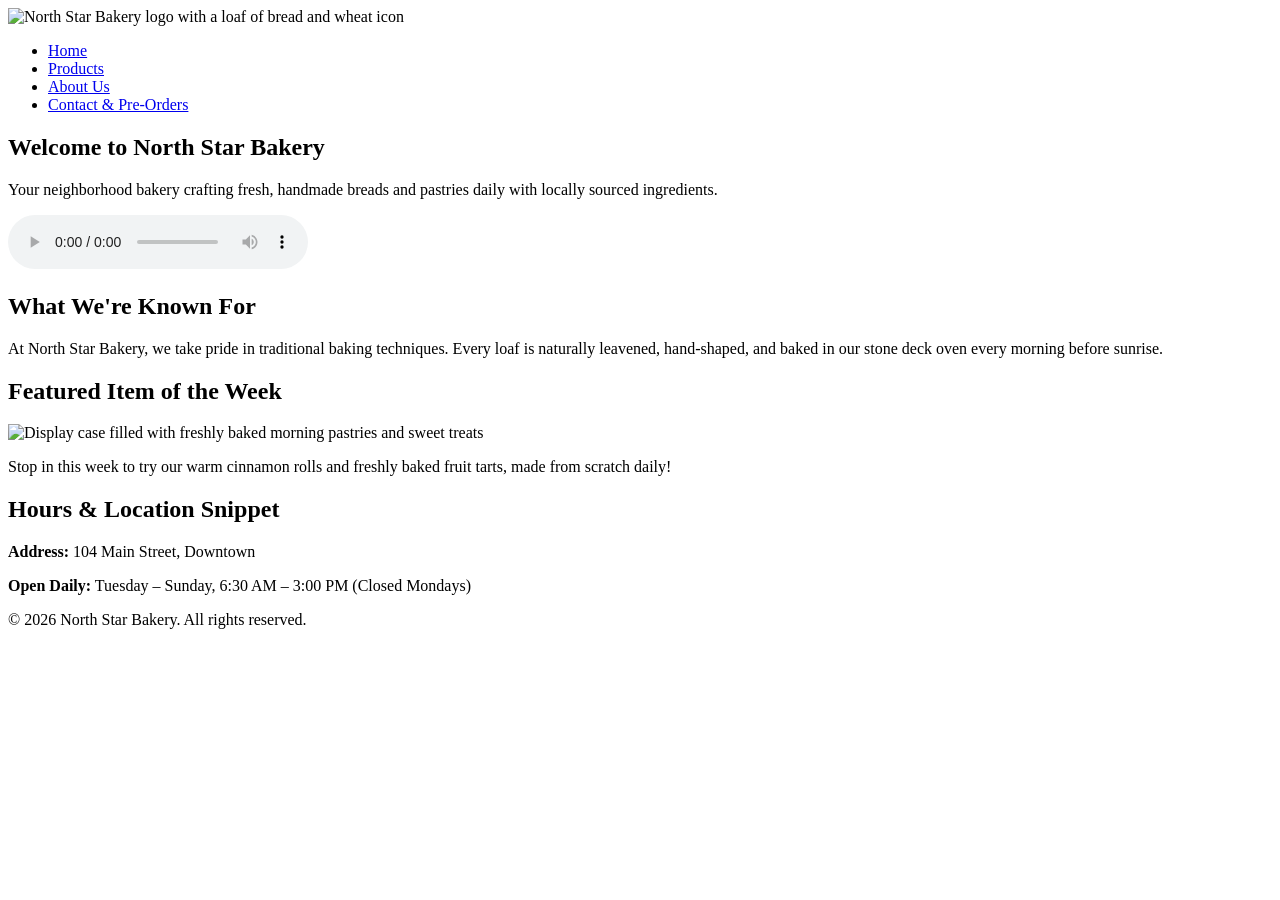
==== index.html @ 350ea7fb "Add files via upload" ====
<!DOCTYPE html>
<html lang="en">
<head>
    <meta charset="UTF-8">
    <meta name="viewport" content="width=device-width, initial-scale=1.0">
    <title>North Star Bakery - Fresh Local Artisan Breads & Pastries</title>
</head>
<body>
    <header>
        <img src="bakery-logo.png" alt="North Star Bakery logo with a loaf of bread and wheat icon">
        <nav>
            <ul>
                <li><a href="index.html">Home</a></li>
                <li><a href="products.html">Products</a></li>
                <li><a href="about.html">About Us</a></li>
                <li><a href="contact.html">Contact & Pre-Orders</a></li>
            </ul>
        </nav>
    </header>

    <main>
        <section>
            <h1>Welcome to North Star Bakery</h1>
            <p>Your neighborhood bakery crafting fresh, handmade breads and pastries daily with locally sourced ingredients.</p>
            
            <audio controls>
                <source src="bakery-welcome.mp3" type="audio/mpeg">
                <p>Your browser does not support the audio element. Listen to our audio welcome message where our head baker shares our morning baking process and passion for fresh artisan breads.</p>
            </audio>
        </section>

        <section>
            <h2>What We're Known For</h2>
            <p>At North Star Bakery, we take pride in traditional baking techniques. Every loaf is naturally leavened, hand-shaped, and baked in our stone deck oven every morning before sunrise.</p>
        </section>

        <section>
            <h2>Featured Item of the Week</h2>
            <picture>
                <source media="(min-width: 768px)" srcset="bakery-feature-large.jpg">
                <img src="bakery-feature-small.jpg" alt="Display case filled with freshly baked morning pastries and sweet treats">
            </picture>
            <p>Stop in this week to try our warm cinnamon rolls and freshly baked fruit tarts, made from scratch daily!</p>
        </section>

        <section>
            <h2>Hours & Location Snippet</h2>
            <p><strong>Address:</strong> 104 Main Street, Downtown</p>
            <p><strong>Open Daily:</strong> Tuesday – Sunday, 6:30 AM – 3:00 PM (Closed Mondays)</p>
        </section>
    </main>

    <footer>
        <p>&copy; 2026 North Star Bakery. All rights reserved.</p>
    </footer>
</body>
</html>
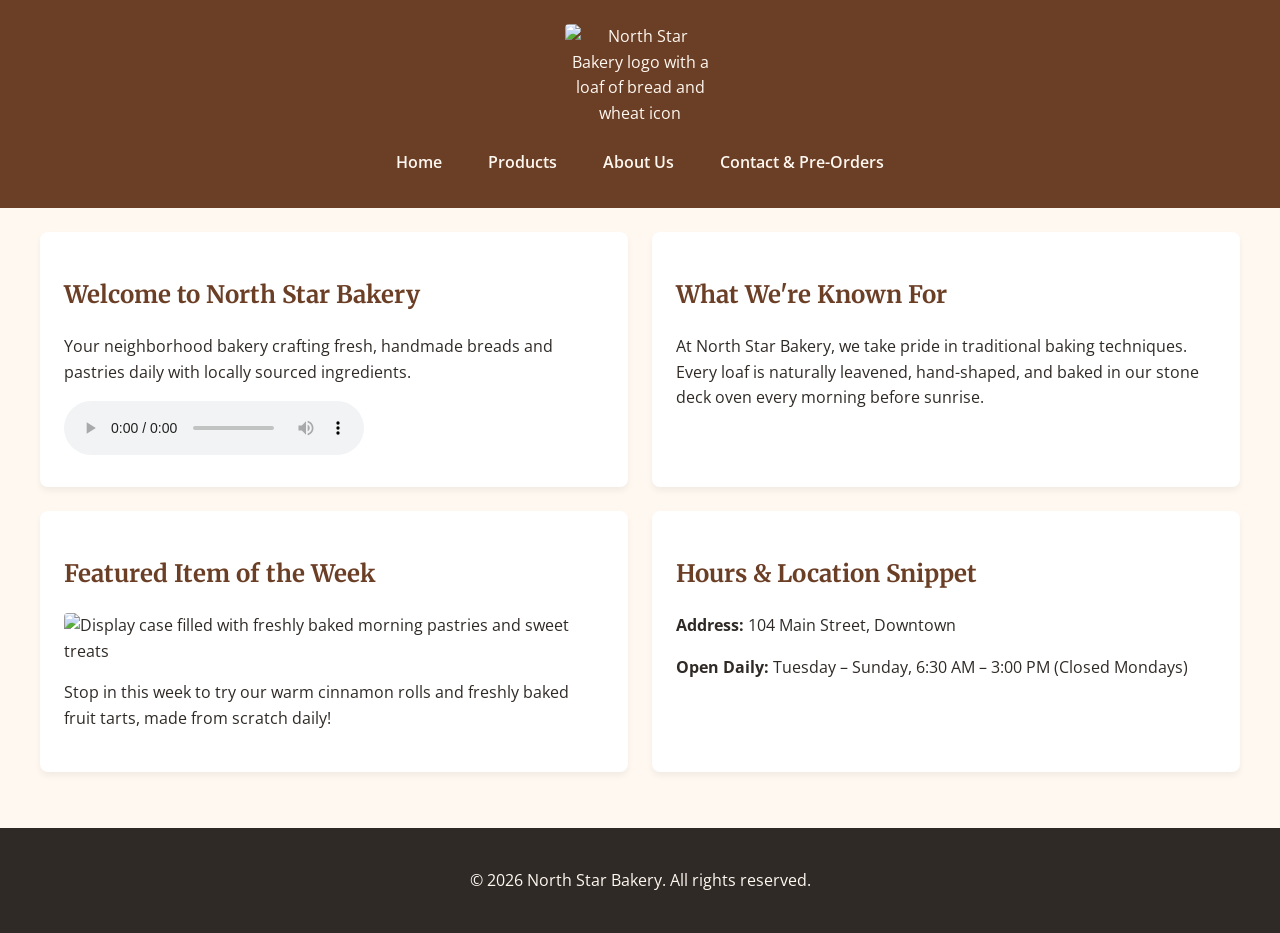
==== commit 183e965c: "Add files via upload" ====
--- a/index.html
+++ b/index.html
@@ -4,6 +4,7 @@
     <meta charset="UTF-8">
     <meta name="viewport" content="width=device-width, initial-scale=1.0">
     <title>North Star Bakery - Fresh Local Artisan Breads & Pastries</title>
+    <link rel="stylesheet" href="styles.css">
 </head>
 <body>
     <header>
--- a/styles.css
+++ b/styles.css
@@ -0,0 +1,165 @@
+/* Import Google Fonts: Merriweather for headings, Open Sans for body */
+@import url('https://fonts.googleapis.com/css2?family=Merriweather:wght@400;700&family=Open+Sans:wght@400;600&display=swap');
+
+/* --- COLOR PALETTE VARIABLES --- */
+:root {
+  --cream: #FFF8F0;
+  --brown: #6B3E26;
+  --peach: #D88C5A;
+  --charcoal: #2F2A26;
+}
+
+/* --- BASE STYLES (MOBILE-FIRST) --- */
+body {
+  background-color: var(--cream);
+  color: var(--charcoal);
+  font-family: 'Open Sans', sans-serif;
+  margin: 0;
+  padding: 0;
+  line-height: 1.6;
+}
+
+h1, h2, h3, legend {
+  font-family: 'Merriweather', serif;
+  color: var(--brown);
+}
+
+/* --- HEADER & NAVIGATION --- */
+header {
+  background-color: var(--brown);
+  color: var(--cream);
+  padding: 1.5rem;
+  text-align: center;
+}
+
+header img {
+  max-width: 150px;
+  height: auto;
+  margin-bottom: 1rem;
+}
+
+nav ul {
+  list-style: none;
+  padding: 0;
+  margin: 0;
+  display: flex;
+  flex-direction: column; /* Stacks links vertically on mobile */
+  gap: 10px;
+}
+
+nav a {
+  color: var(--cream);
+  text-decoration: none;
+  font-weight: 600;
+  padding: 0.5rem;
+  display: block;
+}
+
+nav a:hover {
+  color: var(--peach);
+}
+
+/* --- MAIN LAYOUT & SECTIONS --- */
+main {
+  padding: 1.5rem;
+  max-width: 1200px;
+  margin: 0 auto;
+}
+
+section {
+  background-color: white;
+  padding: 1.5rem;
+  margin-bottom: 1.5rem;
+  border-radius: 8px;
+  box-shadow: 0 4px 6px rgba(0,0,0,0.05);
+}
+
+img, video, picture {
+  max-width: 100%;
+  height: auto;
+  border-radius: 4px;
+}
+
+/* --- CONTACT FORM --- */
+form {
+  display: flex;
+  flex-direction: column;
+  gap: 1rem;
+}
+
+fieldset {
+  border: 2px solid var(--peach);
+  border-radius: 8px;
+  padding: 1rem;
+  margin-bottom: 1rem;
+}
+
+/* Design Challenge Fix: Stack labels on top of inputs for mobile */
+form p {
+  display: flex;
+  flex-direction: column;
+  margin: 0;
+}
+
+input, select, textarea {
+  padding: 0.5rem;
+  border: 1px solid #ccc;
+  border-radius: 4px;
+  font-family: 'Open Sans', sans-serif;
+  font-size: 1rem;
+}
+
+button {
+  background-color: var(--peach);
+  color: var(--charcoal);
+  border: none;
+  padding: 0.75rem 1.5rem;
+  font-weight: bold;
+  font-size: 1.1rem;
+  border-radius: 4px;
+  cursor: pointer;
+  font-family: 'Open Sans', sans-serif;
+}
+
+button:hover {
+  background-color: var(--brown);
+  color: var(--cream);
+}
+
+/* --- FOOTER --- */
+footer {
+  background-color: var(--charcoal);
+  color: var(--cream);
+  text-align: center;
+  padding: 1.5rem;
+  margin-top: 2rem;
+}
+
+/* --- MEDIA QUERY (TABLET & DESKTOP) --- */
+@media (min-width: 768px) {
+  
+  /* Shifts navigation to a horizontal line */
+  nav ul {
+    flex-direction: row;
+    justify-content: center;
+    gap: 30px;
+  }
+
+  /* Shifts layout to display sections side-by-side using Flexbox */
+  main {
+    display: flex;
+    flex-wrap: wrap;
+    gap: 1.5rem;
+  }
+  
+  /* Forces headings and paragraphs in the main body to take up full width */
+  main > h1, main > p, main > form {
+    flex: 1 1 100%;
+  }
+  
+  /* Allows sections (like the 3 product sections) to sit side-by-side */
+  main > section {
+    flex: 1 1 30%;
+    margin-bottom: 0; 
+  }
+}
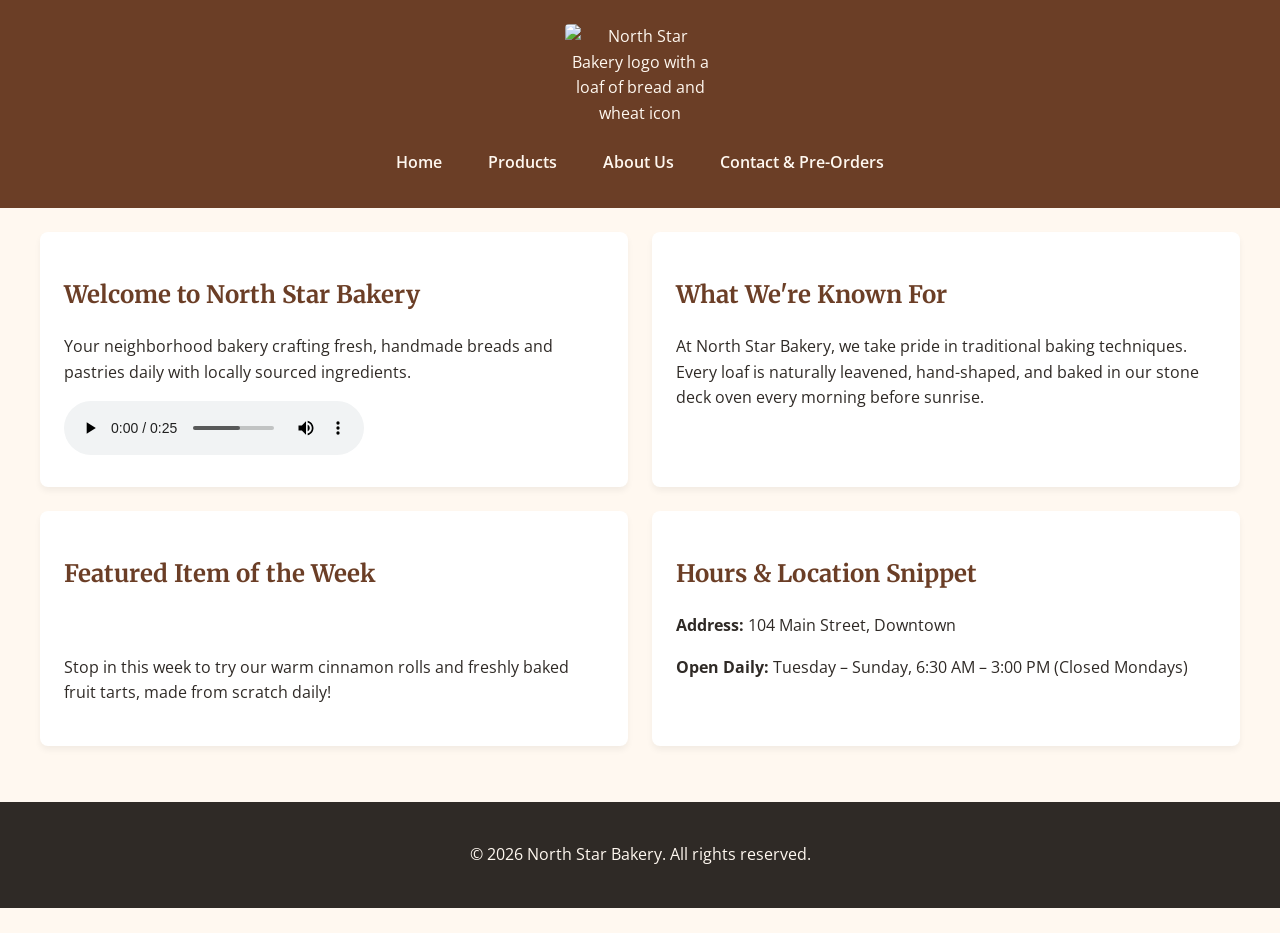
==== commit 95a3dffe: "Add files via upload" ====
--- a/index.html
+++ b/index.html
@@ -8,7 +8,7 @@
 </head>
 <body>
     <header>
-        <img src="bakery-logo.png" alt="North Star Bakery logo with a loaf of bread and wheat icon">
+        <img src="bakery-logo_c.png" alt="North Star Bakery logo with a loaf of bread and wheat icon">
         <nav>
             <ul>
                 <li><a href="index.html">Home</a></li>
@@ -25,7 +25,7 @@
             <p>Your neighborhood bakery crafting fresh, handmade breads and pastries daily with locally sourced ingredients.</p>
             
             <audio controls>
-                <source src="bakery-welcome.mp3" type="audio/mpeg">
+                <source src="bakery-welcome_c.mp3" type="audio/mpeg">
                 <p>Your browser does not support the audio element. Listen to our audio welcome message where our head baker shares our morning baking process and passion for fresh artisan breads.</p>
             </audio>
         </section>
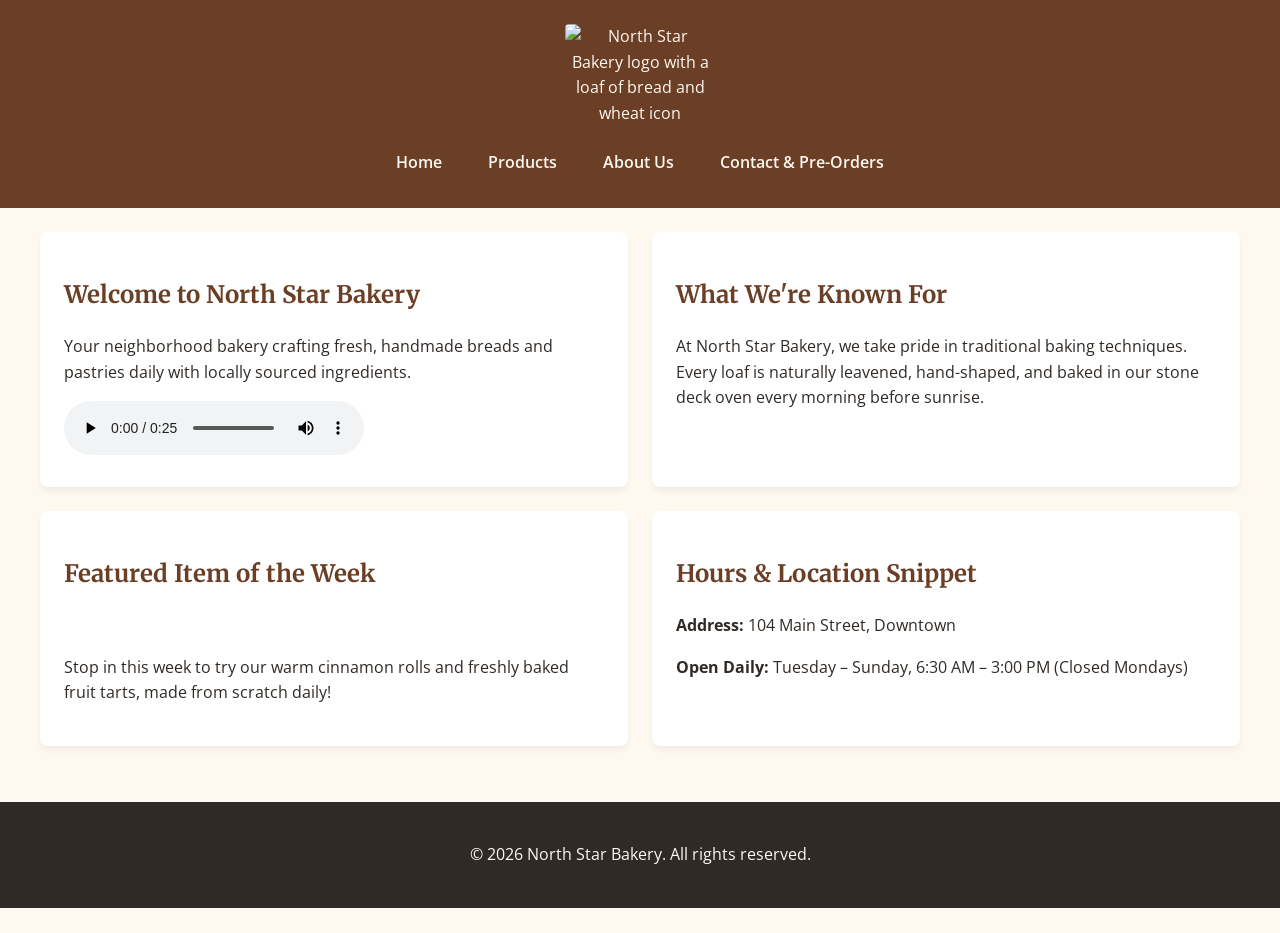
==== commit 6517c0de: "Add files via upload" ====
--- a/index.html
+++ b/index.html
@@ -39,7 +39,7 @@
             <h2>Featured Item of the Week</h2>
             <picture>
                 <source media="(min-width: 768px)" srcset="bakery-feature-large.jpg">
-                <img src="bakery-feature-small.jpg" alt="Display case filled with freshly baked morning pastries and sweet treats">
+                <img src="bakery-feature-small_c.jpg" alt="Display case filled with freshly baked morning pastries and sweet treats">
             </picture>
             <p>Stop in this week to try our warm cinnamon rolls and freshly baked fruit tarts, made from scratch daily!</p>
         </section>
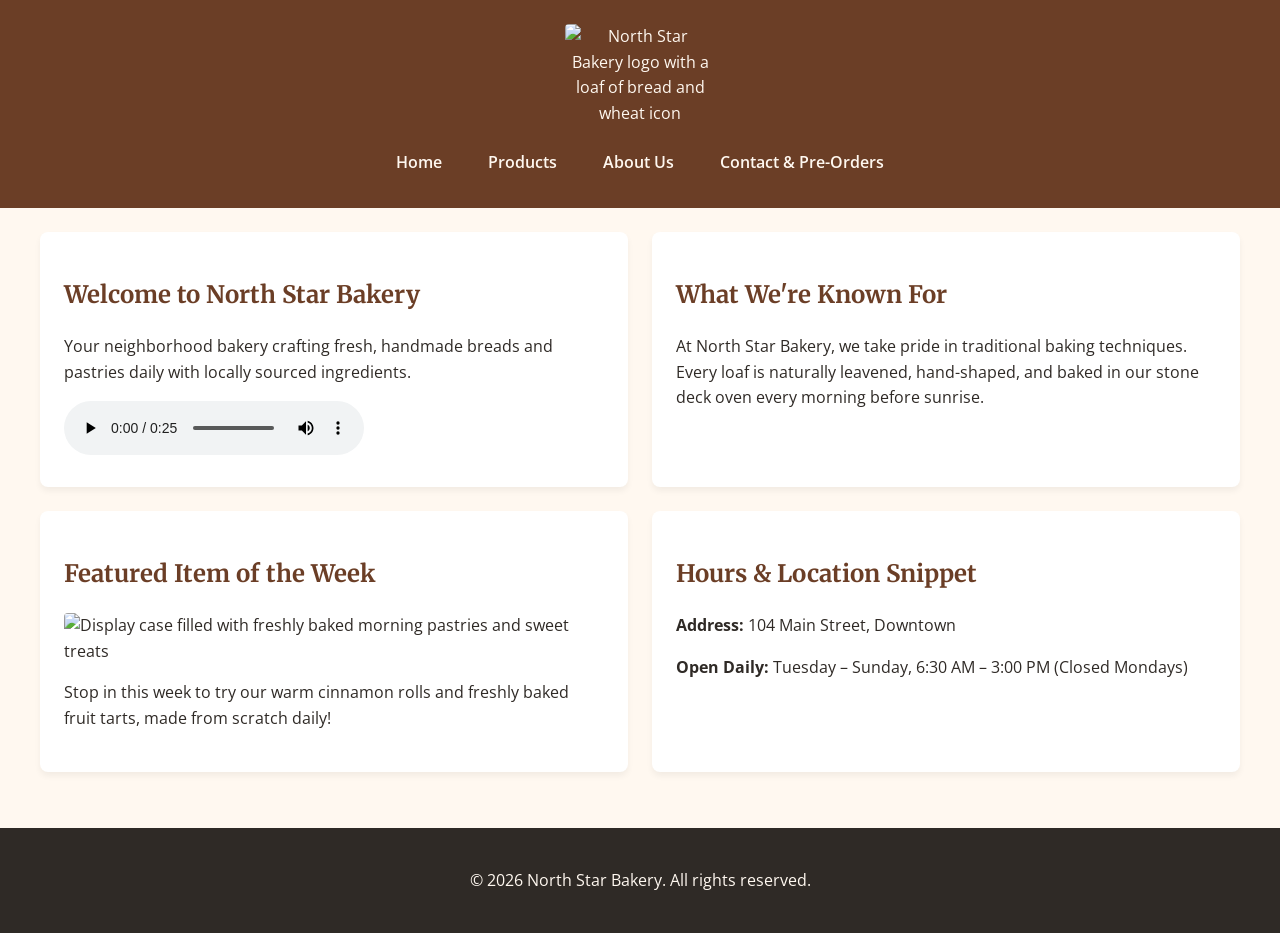
==== commit 73de2281: "Add files via upload" ====
--- a/index.html
+++ b/index.html
@@ -39,7 +39,7 @@
             <h2>Featured Item of the Week</h2>
             <picture>
                 <source media="(min-width: 768px)" srcset="bakery-feature-large.jpg">
-                <img src="bakery-feature-small_c.jpg" alt="Display case filled with freshly baked morning pastries and sweet treats">
+                <img src="bakery-feature-small_c.png" alt="Display case filled with freshly baked morning pastries and sweet treats">
             </picture>
             <p>Stop in this week to try our warm cinnamon rolls and freshly baked fruit tarts, made from scratch daily!</p>
         </section>
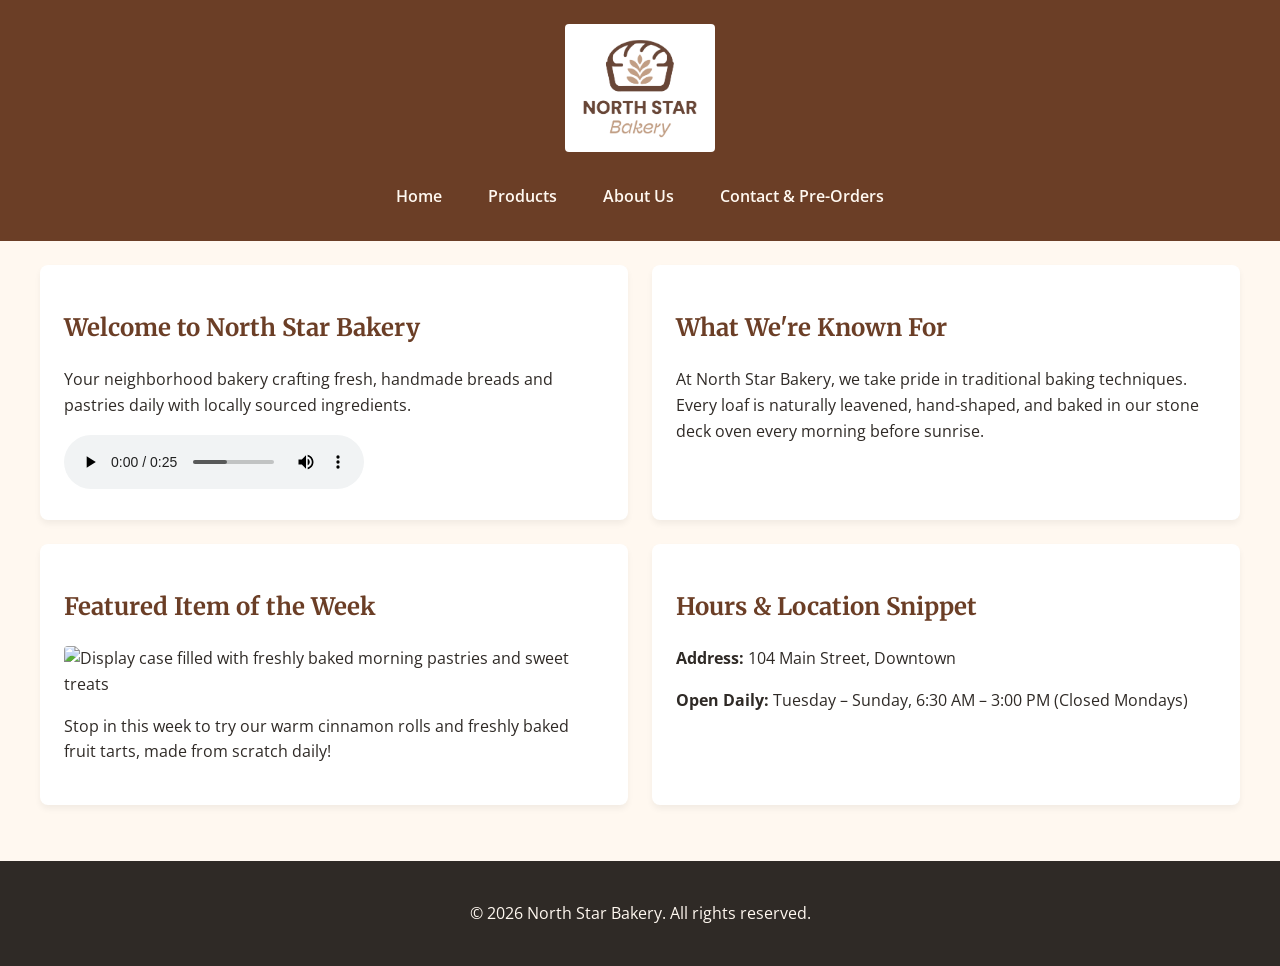
==== commit 0311889a: "Add files via upload" ====
--- a/index.html
+++ b/index.html
@@ -38,7 +38,7 @@
         <section>
             <h2>Featured Item of the Week</h2>
             <picture>
-                <source media="(min-width: 768px)" srcset="bakery-feature-large.jpg">
+                <source media="(min-width: 768px)" srcset="bakery-feature-large_.png">
                 <img src="bakery-feature-small_c.png" alt="Display case filled with freshly baked morning pastries and sweet treats">
             </picture>
             <p>Stop in this week to try our warm cinnamon rolls and freshly baked fruit tarts, made from scratch daily!</p>
